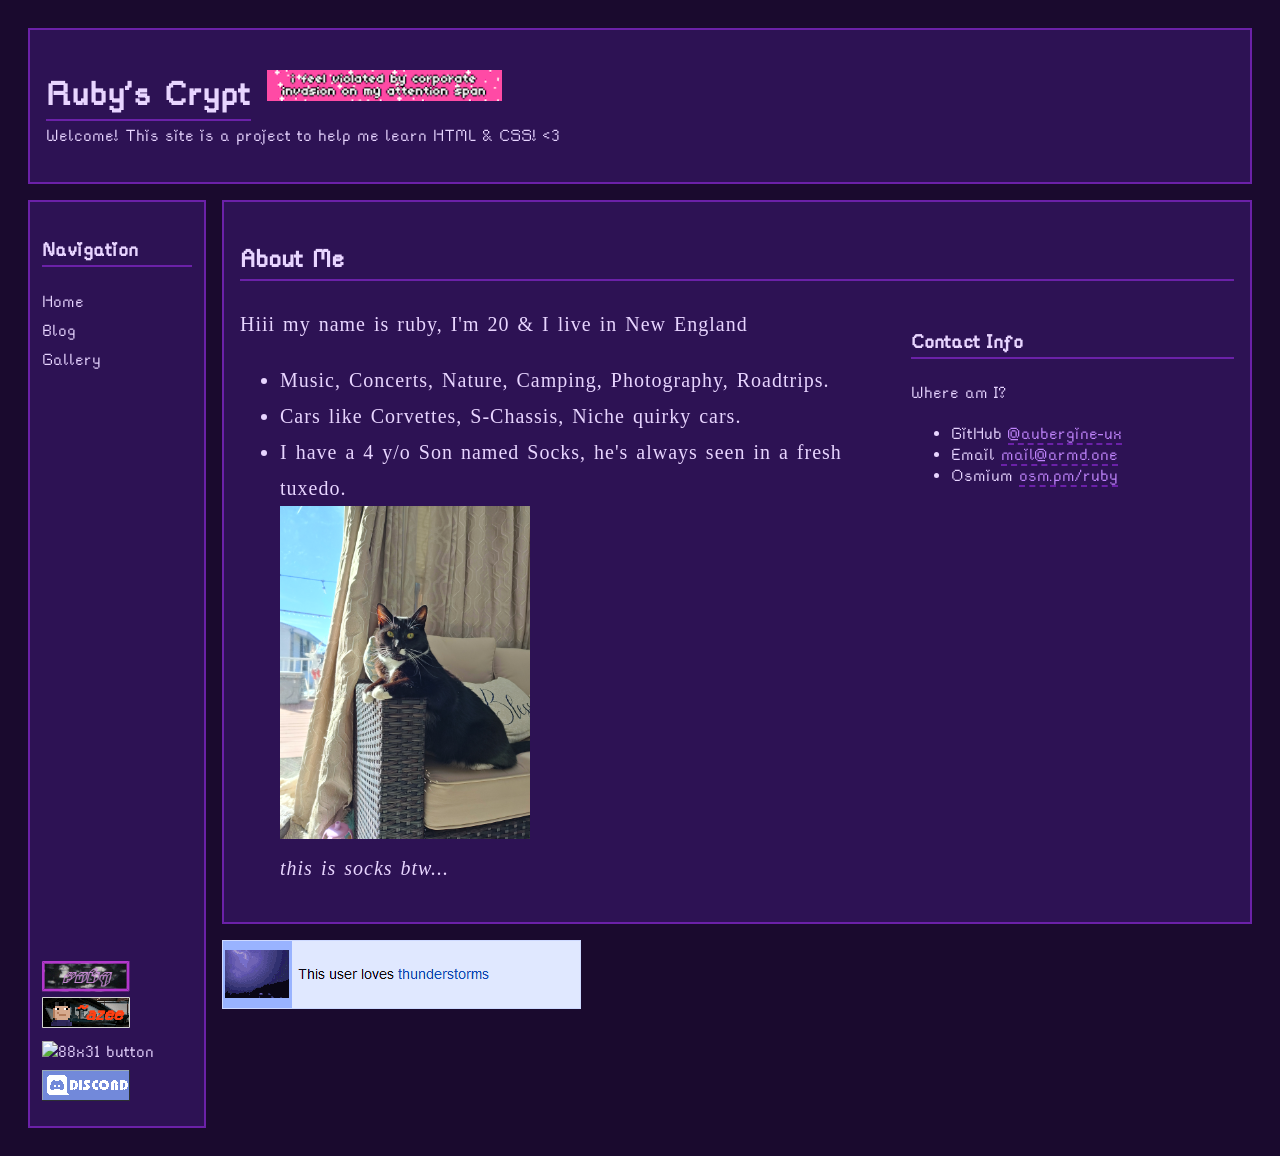
==== index.html @ 08fe073e "RC 26.00.10" ====
<!DOCTYPE html>
<html lang="en">
  <head>
    <meta charset="UTF-8">
    <meta http-equiv="X-UA-Compatible" content="IE=edge">
    <title>Ruby's Crypt</title>
    <meta name="darkreader-lock">
    <meta name="viewport" content="width=device-width, initial-scale=1.0">
    <link rel="icon" type="image/png" href="/favicon.jpg">
    <link rel="stylesheet" href="style.css">
  </head>
  <body>

    <div class="panel">
      <div class="header">
        <h1>Ruby's Crypt</h1>
        <div class="buttons">
          <img src="images/buttons/corporateinvasion.gif" height="31">
        </div>
      </div>
      <p>Welcome! This site is a project to help me learn HTML & CSS! <3</p>
    </div>

    <div class="layout">

      <div class="sidebar">
        <h3>Navigation</h3>
        <a href="index.html">Home</a>
        <a href="blog.html">Blog</a>
        <a href="gallery.html">Gallery</a>
        <div style="margin-top: auto;">
          <img src="images/ruby-button.gif" width="88" height="31" alt="88x31 button">
          <a href="https://azee.sh/"><img src="images/azee-badge.gif" width="88" height="31" alt="88x31 button"></a>
          <a href="https://pandaptable.moe"><img src="https://pandaptable.moe/buttons/button.avif" width="88" height="31" alt="88x31 button"></a>
          <a href="https://discord.com/users/rbi90" target="_blank">
            <img src="images/buttons/discord.gif" width="88" height="31">
          </a>
        </div>
      </div>

      <div class="main">

        <div class="panel">
          <h2>About Me</h2>
          <div style="display: flex; gap: 24px; align-items: flex-start;">

            <div style="flex: 2;">
              <p style="font-family: 'Times New Roman', Times, serif; letter-spacing: 0.05em; line-height: 1.8; word-spacing: 0.1em;">Hiii my name is ruby, I'm 20 & I live in New England</p>
              <ul style="font-family: 'Times New Roman', Times, serif; letter-spacing: 0.05em; line-height: 1.8; word-spacing: 0.1em;">
                <li>Music, Concerts, Nature, Camping, Photography, Roadtrips.</li>
                <li>Cars like Corvettes, S-Chassis, Niche quirky cars.</li>
                <li>I have a 4 y/o Son named Socks, he's always seen in a fresh tuxedo.</li>
                <img src="images/socks_1.jpg" alt="my cat/son socks" style="width: 250px;">
                <figcaption><em>this is socks btw...</em></figcaption>
              </ul>
            </div>

            <div style="flex: 1;">
              <h3>Contact Info</h3>
              <p class="section-desc">Where am I?</p>
              <ul class="elsewhere">
                <li>
                  <span class="label">GitHub</span>
                  <a href="https://github.com/aubergine-ux">@aubergine-ux</a>
                </li>
                <li>
                  <span class="label">Email</span>
                  <a href="mailto:mail@armd.one">mail@armd.one</a>
                </li>
                <li>
                  <span class="label">Osmium</span>
                  <a href="https://osm.pm/ruby">osm.pm/ruby</a>
                </li>
              </ul>
            </div>

          </div>
        </div>

        <img src="images/buttons/thunderstorms.png">

      </div>

    </div>

  </body>
</html>
---- style.css ----
@font-face {
  font-family: "rainyhearts";
  src: url("fonts/rainyhearts.ttf") format("truetype");
  font-display: swap;
}

.film {
  border-bottom: 1px solid #6b21a8;
  padding: 8px 0;
  margin-bottom: 8px;
}
.film a {
  font-weight: bold;
  text-decoration: none;
}

a {
  color: #c084fc;
  text-decoration: none;
  border-bottom: 2px dashed #6b21a8;
}

a:hover {
  color: #e8d5ff;
}

.panel {
  background: #2d1254;
  border: 2px solid #6b21a8;
  padding: 16px;
  margin-bottom: 16px;
}

nav {
  background: #2d1254;
  padding: 0px 16px;
  margin-bottom: 16px;
  border: 2px solid #6b21a8;
}

nav a {
  color: #e8d5ff;
  text-decoration: none;
  border-bottom: none;
  font-weight: bold;
  margin-right: 16px;
}

nav a:hover {
  color: #c084fc;
}

h1 {
  margin-bottom: 4px;
}

p {
  margin-top: 0;
}

hr {
  border: none;
  border-top: 3px dashed #6b21a8;
  height: 2px;
  background: linear-gradient(to right, transparent, #6b21a8, transparent);
  margin: 24px 0;
  position: relative;
}

hr::after {
  content: '✦';
  position: absolute;
  left: 50%;
  top: 50%;
  transform: translate(-50%, -50%);
  background: #1a0a2e;
  color: #c084fc;
  padding: 0 8px;
  font-size: 12px;
}

.buttons {
  display: flex;
  flex-wrap: wrap;
  gap: 4px;
}

.header {
  display: flex;
  align-items: center;
  gap: 16px;
}

body {
  background-color: #1a0a2e;
  color: #e8d5ff;
  font-family: "rainyhearts", sans-serif;
  font-size: 20px;
  padding: 20px;
}

.sidebar {
  display: flex;
  flex-direction: column;
}

.discord-btn {
  margin-top: auto;
}

.song {
  display: flex;
  gap: 16px;
  align-items: center;
}

.gallery {
  display: grid;
  grid-template-columns: repeat(3, 1fr);
  gap: 8px;
}

.gallery img {
  width: 100%;
  height: auto;
  object-fit: cover;
  border: 2px solid #6b21a8;
}

.gallery-page {
  background-color: #0d0618;
}

.layout {
  display: flex;
  gap: 16px;
}

.date {
  font-size: 12px;
  color: #a78bca;
  margin-top: 0;
}

.sidebar {
  width: 150px;
  flex-shrink: 0;
  background: #2d1254;
  border: 2px solid #6b21a8;
  padding: 12px;
}

.sidebar a {
  display: block;
  color: #e8d5ff;
  margin-bottom: 8px;
  border-bottom: none;
}

.sidebar a:hover {
  color: #c084fc;
}

.sidebar {
  position: sticky;
  top: 0;
  height: 100vh;
  overflow-y: auto;
  align-self: flex-start;
}

.main {
  flex: 1;
}

h1, h2, h3 {
  border-bottom: 2px solid #6b21a8;
  padding-bottom: 4px;
}

.container {
  display: flex;
  flex: 1;
}

.column {
  display: flex;
  flex-direction: column;
  gap: 8px;
  width: 100%;
}

.column img {
  width: 100%;
  height: auto;
  display: block;
  border: 2px solid #6b21a8;
}

@media (max-width: 600px) {
  .layout {
    flex-direction: column;
  }

  .sidebar {
    width: 100%;
    height: auto;
    position: static;
    flex-direction: row;
    flex-wrap: wrap;
  }

  .elsewhere {
  list-style: none;
  padding: 0;
  display: flex;
  flex-direction: column;
  gap: 0.4rem;
}

.elsewhere li {
  display: flex;
  gap: 1rem;
  align-items: baseline;
}

.label {
  font-size: 0.8em;
  color: #a78bca;
  min-width: 6rem;
}

.section-desc {
  font-size: 0.85em;
  color: #a78bca;
  margin-bottom: 0.75rem;
}

}
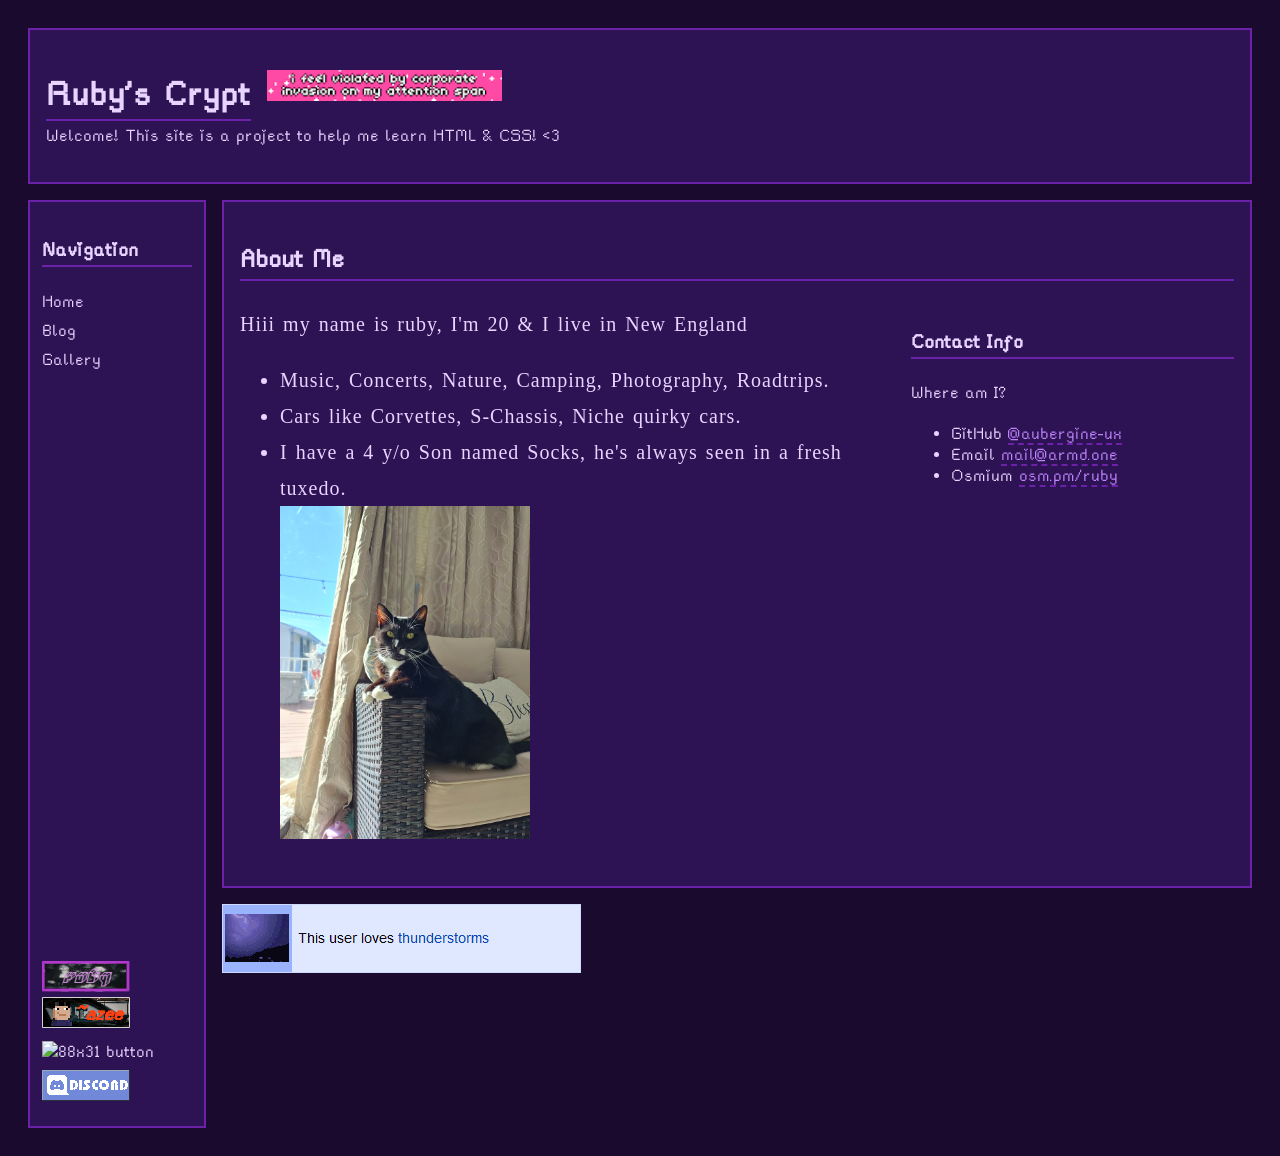
==== commit ae1cf704: "RC 26.00.10-2" ====
--- a/index.html
+++ b/index.html
@@ -50,8 +50,7 @@
                 <li>Music, Concerts, Nature, Camping, Photography, Roadtrips.</li>
                 <li>Cars like Corvettes, S-Chassis, Niche quirky cars.</li>
                 <li>I have a 4 y/o Son named Socks, he's always seen in a fresh tuxedo.</li>
-                <img src="images/socks_1.jpg" alt="my cat/son socks" style="width: 250px;">
-                <figcaption><em>this is socks btw...</em></figcaption>
+                <img src="images/socks_1.jpg" alt="A Picture of a Black and White Tuxedo cat named Socks." style="width: 250px;">
               </ul>
             </div>
 
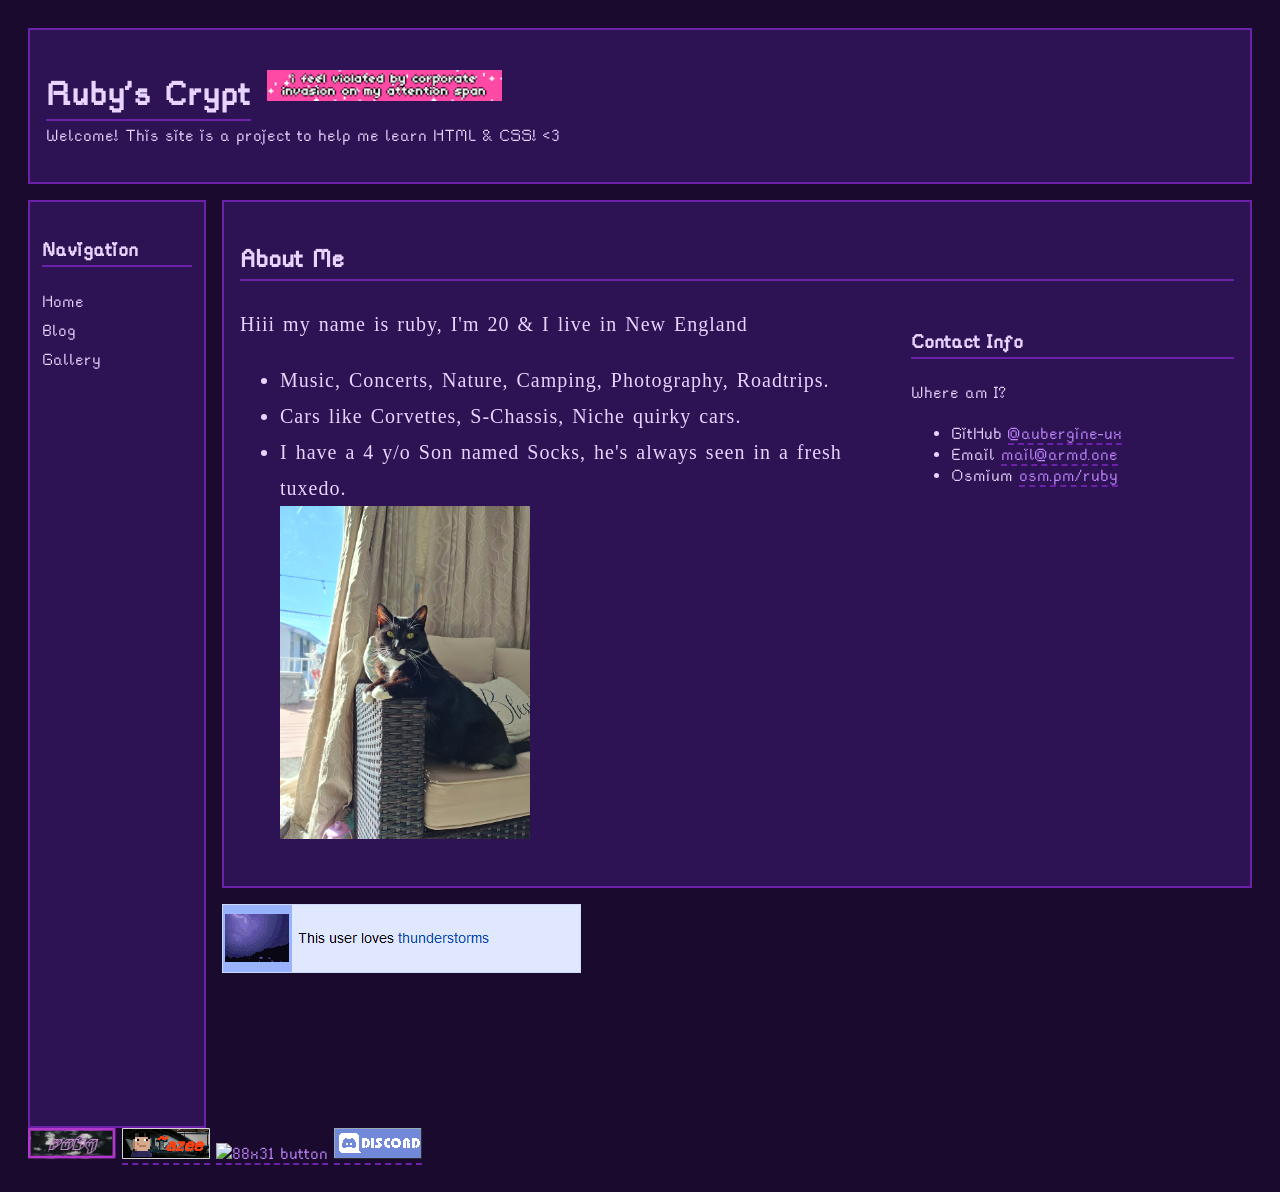
==== commit 31a8c4f3: "RC 26.00.10-3" ====
--- a/index.html
+++ b/index.html
@@ -28,14 +28,6 @@
         <a href="index.html">Home</a>
         <a href="blog.html">Blog</a>
         <a href="gallery.html">Gallery</a>
-        <div style="margin-top: auto;">
-          <img src="images/ruby-button.gif" width="88" height="31" alt="88x31 button">
-          <a href="https://azee.sh/"><img src="images/azee-badge.gif" width="88" height="31" alt="88x31 button"></a>
-          <a href="https://pandaptable.moe"><img src="https://pandaptable.moe/buttons/button.avif" width="88" height="31" alt="88x31 button"></a>
-          <a href="https://discord.com/users/rbi90" target="_blank">
-            <img src="images/buttons/discord.gif" width="88" height="31">
-          </a>
-        </div>
       </div>
 
       <div class="main">
@@ -82,5 +74,15 @@
 
     </div>
 
+    <footer class="buttons-footer">
+      <img src="images/ruby-button.gif" width="88" height="31" alt="88x31 button">
+          <a href="https://azee.sh/"><img src="images/azee-badge.gif" width="88" height="31" alt="88x31 button"></a>
+          <a href="https://pandaptable.moe"><img src="https://pandaptable.moe/buttons/button.avif" width="88" height="31" alt="88x31 button"></a>
+          <a href="https://discord.com/users/rbi90" target="_blank">
+            <img src="images/buttons/discord.gif" width="88" height="31">
+          </a>
+    </footer>
+
+
   </body>
 </html>
--- a/style.css
+++ b/style.css
@@ -236,4 +236,13 @@
   margin-bottom: 0.75rem;
 }
 
+.buttons-footer {
+  display: flex;
+  flex-wrap: wrap;
+  gap: 6px;
+  justify-content: center;
+  padding: 12px;
+  margin-top: 1rem;
+}
+
 }
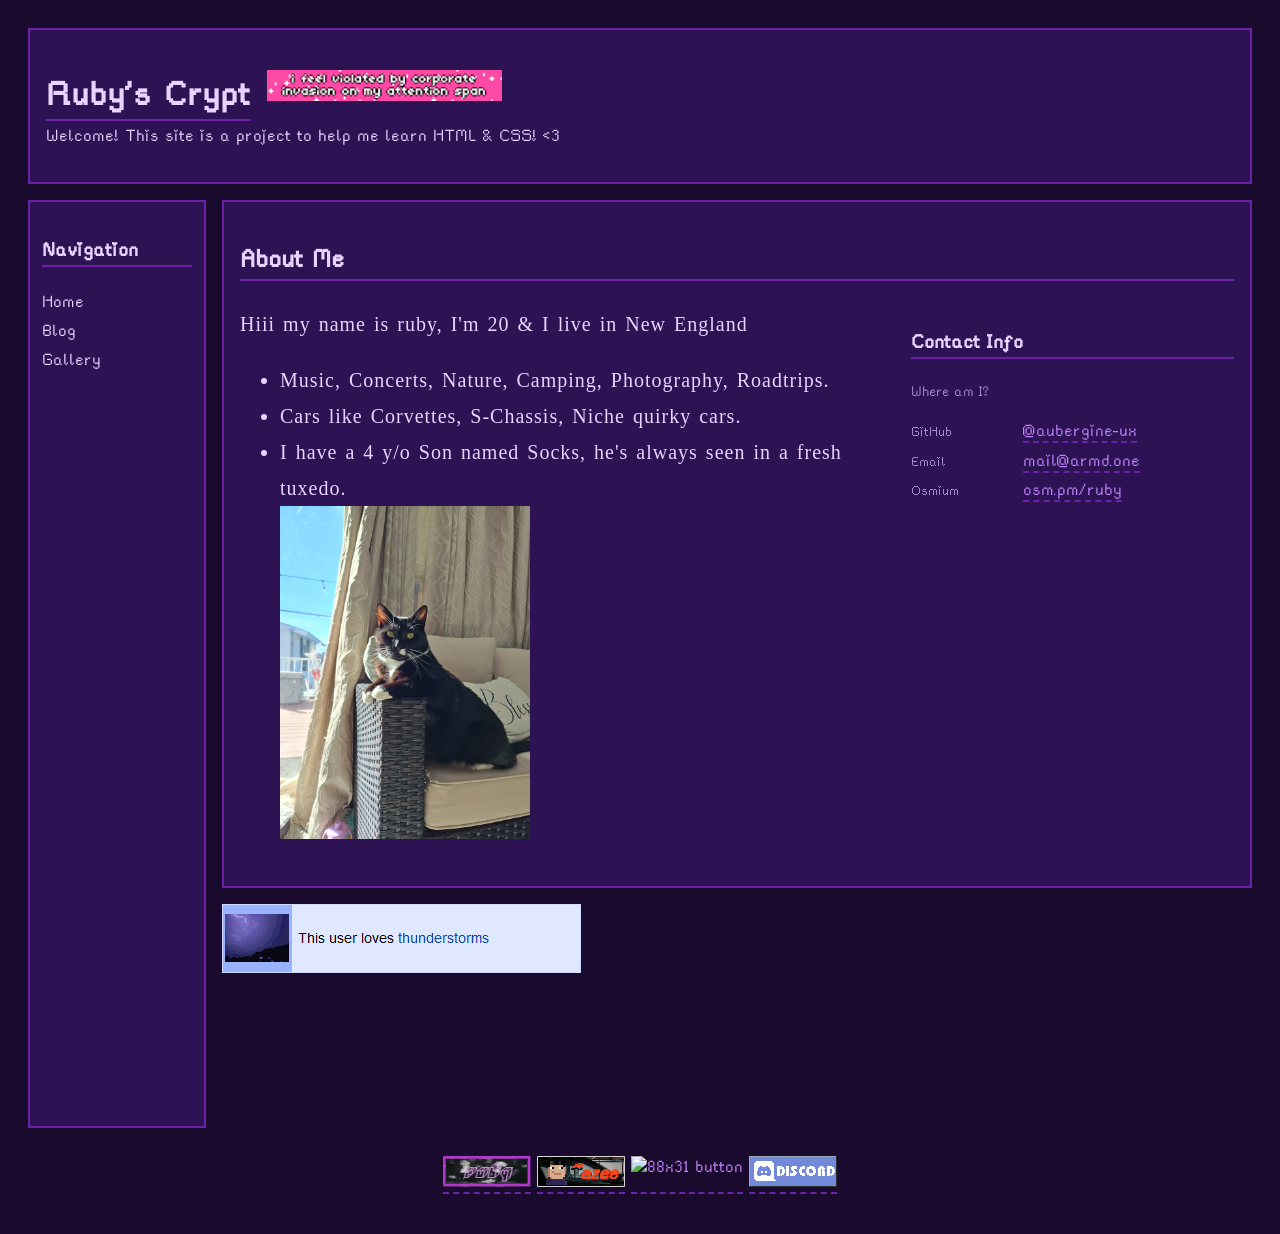
==== commit 0e2a3cb2: "RC 26.00.10-4" ====
--- a/index.html
+++ b/index.html
@@ -75,7 +75,7 @@
     </div>
 
     <footer class="buttons-footer">
-      <img src="images/ruby-button.gif" width="88" height="31" alt="88x31 button">
+      <a><img src="images/ruby-button.gif" width="88" height="31" alt="88x31 button"></a>
           <a href="https://azee.sh/"><img src="images/azee-badge.gif" width="88" height="31" alt="88x31 button"></a>
           <a href="https://pandaptable.moe"><img src="https://pandaptable.moe/buttons/button.avif" width="88" height="31" alt="88x31 button"></a>
           <a href="https://discord.com/users/rbi90" target="_blank">
@@ -83,6 +83,5 @@
           </a>
     </footer>
 
-
   </body>
 </html>
--- a/style.css
+++ b/style.css
@@ -197,6 +197,41 @@
   border: 2px solid #6b21a8;
 }
 
+.elsewhere {
+  list-style: none;
+  padding: 0;
+  display: flex;
+  flex-direction: column;
+  gap: 0.4rem;
+}
+
+.elsewhere li {
+  display: flex;
+  gap: 1rem;
+  align-items: baseline;
+}
+
+.label {
+  font-size: 0.8em;
+  color: #a78bca;
+  min-width: 6rem;
+}
+
+.section-desc {
+  font-size: 0.85em;
+  color: #a78bca;
+  margin-bottom: 0.75rem;
+}
+
+.buttons-footer {
+  display: flex;
+  flex-wrap: wrap;
+  gap: 6px;
+  justify-content: center;
+  padding: 12px;
+  margin-top: 1rem;
+}
+
 @media (max-width: 600px) {
   .layout {
     flex-direction: column;
@@ -209,40 +244,4 @@
     flex-direction: row;
     flex-wrap: wrap;
   }
-
-  .elsewhere {
-  list-style: none;
-  padding: 0;
-  display: flex;
-  flex-direction: column;
-  gap: 0.4rem;
-}
-
-.elsewhere li {
-  display: flex;
-  gap: 1rem;
-  align-items: baseline;
-}
-
-.label {
-  font-size: 0.8em;
-  color: #a78bca;
-  min-width: 6rem;
-}
-
-.section-desc {
-  font-size: 0.85em;
-  color: #a78bca;
-  margin-bottom: 0.75rem;
-}
-
-.buttons-footer {
-  display: flex;
-  flex-wrap: wrap;
-  gap: 6px;
-  justify-content: center;
-  padding: 12px;
-  margin-top: 1rem;
-}
-
 }
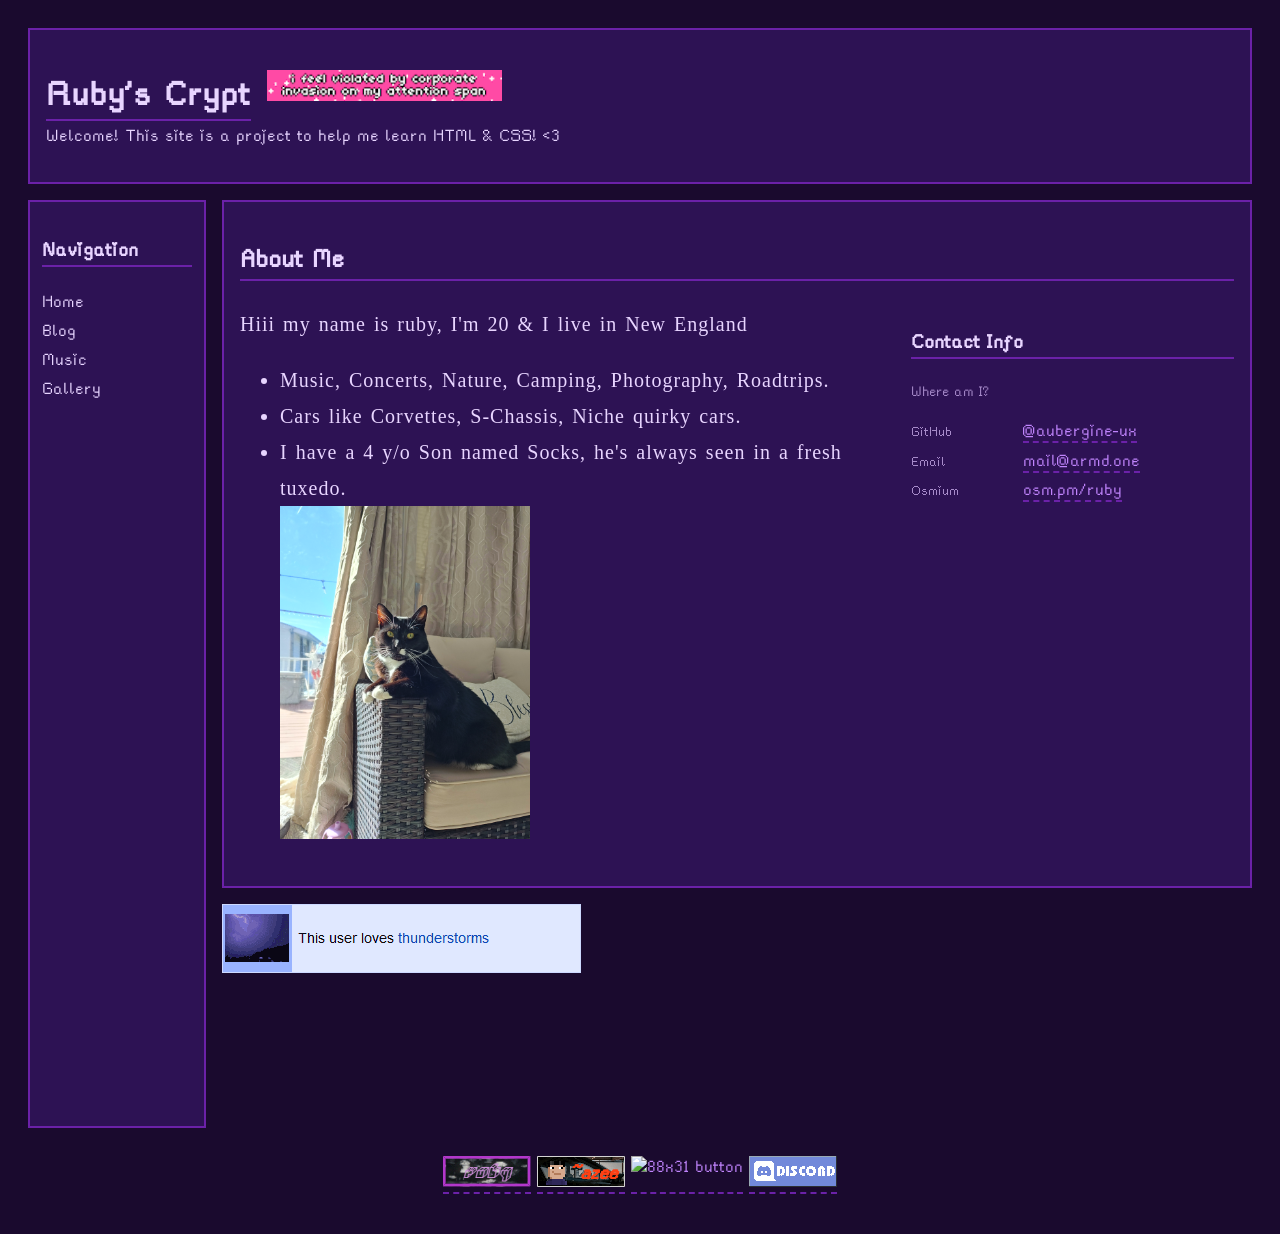
==== commit 2e543760: "RC 26.12 | Updated Nav" ====
--- a/index.html
+++ b/index.html
@@ -27,6 +27,7 @@
         <h3>Navigation</h3>
         <a href="index.html">Home</a>
         <a href="blog.html">Blog</a>
+        <a href="music.html">Music</a>
         <a href="gallery.html">Gallery</a>
       </div>
 
--- a/style.css
+++ b/style.css
@@ -109,9 +109,21 @@
 }
 
 .song {
-  display: flex;
+  border-bottom: 1px solid #6b21a8;
+  display: flex;
+  padding: 8px 0;
   gap: 16px;
   align-items: center;
+}
+
+.song h3 {
+  margin: 0 0 2px 0;
+  border-bottom: none;
+  padding-bottom: 0;
+}
+
+.song p {
+  margin: 0;;
 }
 
 .gallery {
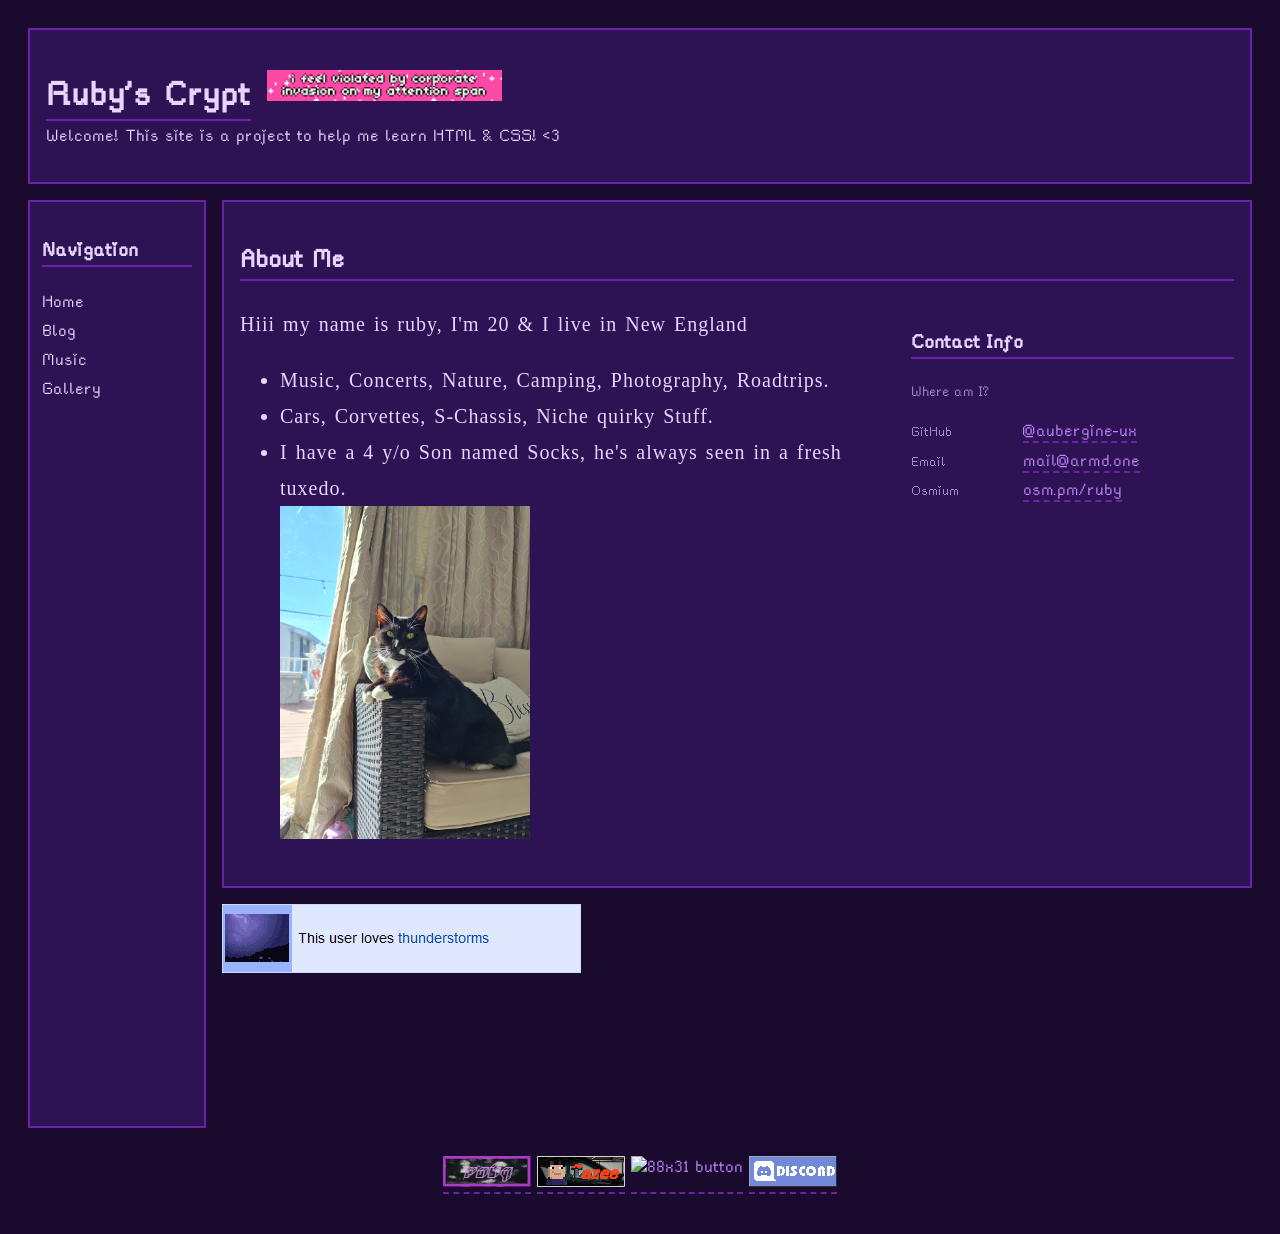
==== commit 9b9747f5: "Updated About Me" ====
--- a/index.html
+++ b/index.html
@@ -41,7 +41,7 @@
               <p style="font-family: 'Times New Roman', Times, serif; letter-spacing: 0.05em; line-height: 1.8; word-spacing: 0.1em;">Hiii my name is ruby, I'm 20 & I live in New England</p>
               <ul style="font-family: 'Times New Roman', Times, serif; letter-spacing: 0.05em; line-height: 1.8; word-spacing: 0.1em;">
                 <li>Music, Concerts, Nature, Camping, Photography, Roadtrips.</li>
-                <li>Cars like Corvettes, S-Chassis, Niche quirky cars.</li>
+                <li>Cars, Corvettes, S-Chassis, Niche quirky Stuff.</li>
                 <li>I have a 4 y/o Son named Socks, he's always seen in a fresh tuxedo.</li>
                 <img src="images/socks_1.jpg" alt="A Picture of a Black and White Tuxedo cat named Socks." style="width: 250px;">
               </ul>
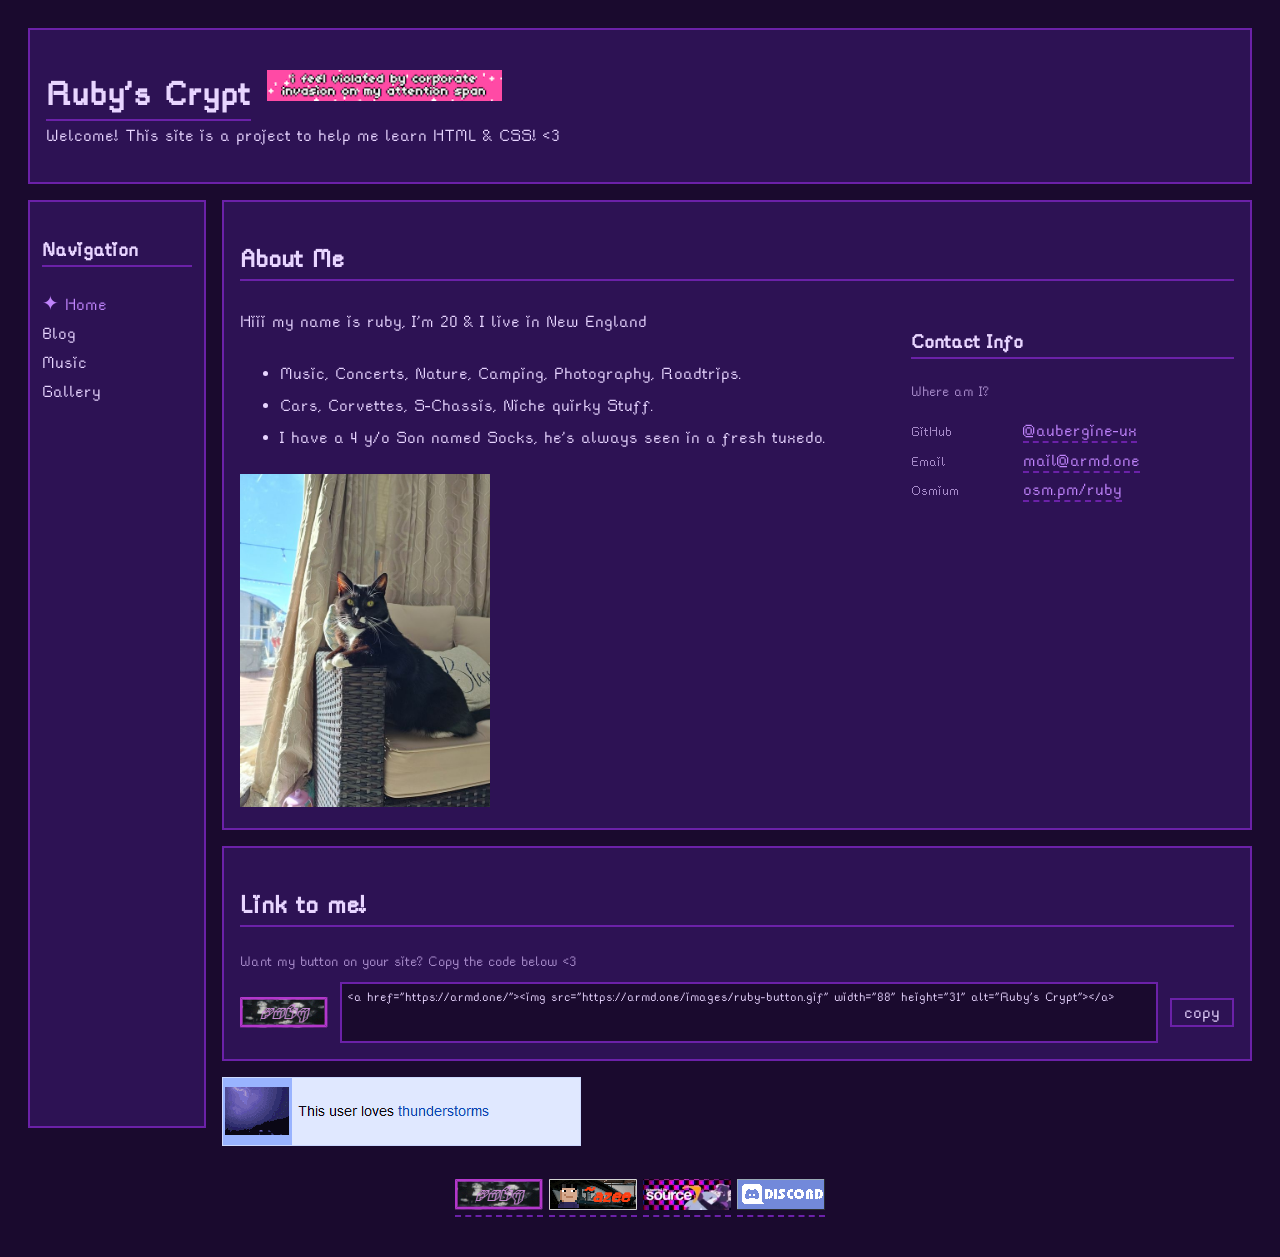
==== commit 836bca58: "RC 26.17 | Faster gallery, lightbox, link previews - Gallery shows resized thumbnails (~2.5 MB inste" ====
--- a/index.html
+++ b/index.html
@@ -1,88 +1,124 @@
-<!DOCTYPE html>
-<html lang="en">
-  <head>
-    <meta charset="UTF-8">
-    <meta http-equiv="X-UA-Compatible" content="IE=edge">
-    <title>Ruby's Crypt</title>
-    <meta name="darkreader-lock">
-    <meta name="viewport" content="width=device-width, initial-scale=1.0">
-    <link rel="icon" type="image/png" href="/favicon.jpg">
-    <link rel="stylesheet" href="style.css">
-  </head>
-  <body>
-
-    <div class="panel">
-      <div class="header">
-        <h1>Ruby's Crypt</h1>
-        <div class="buttons">
-          <img src="images/buttons/corporateinvasion.gif" height="31">
-        </div>
-      </div>
-      <p>Welcome! This site is a project to help me learn HTML & CSS! <3</p>
-    </div>
-
-    <div class="layout">
-
-      <div class="sidebar">
-        <h3>Navigation</h3>
-        <a href="index.html">Home</a>
-        <a href="blog.html">Blog</a>
-        <a href="music.html">Music</a>
-        <a href="gallery.html">Gallery</a>
-      </div>
-
-      <div class="main">
-
-        <div class="panel">
-          <h2>About Me</h2>
-          <div style="display: flex; gap: 24px; align-items: flex-start;">
-
-            <div style="flex: 2;">
-              <p style="font-family: 'Times New Roman', Times, serif; letter-spacing: 0.05em; line-height: 1.8; word-spacing: 0.1em;">Hiii my name is ruby, I'm 20 & I live in New England</p>
-              <ul style="font-family: 'Times New Roman', Times, serif; letter-spacing: 0.05em; line-height: 1.8; word-spacing: 0.1em;">
-                <li>Music, Concerts, Nature, Camping, Photography, Roadtrips.</li>
-                <li>Cars, Corvettes, S-Chassis, Niche quirky Stuff.</li>
-                <li>I have a 4 y/o Son named Socks, he's always seen in a fresh tuxedo.</li>
-                <img src="images/socks_1.jpg" alt="A Picture of a Black and White Tuxedo cat named Socks." style="width: 250px;">
-              </ul>
-            </div>
-
-            <div style="flex: 1;">
-              <h3>Contact Info</h3>
-              <p class="section-desc">Where am I?</p>
-              <ul class="elsewhere">
-                <li>
-                  <span class="label">GitHub</span>
-                  <a href="https://github.com/aubergine-ux">@aubergine-ux</a>
-                </li>
-                <li>
-                  <span class="label">Email</span>
-                  <a href="mailto:mail@armd.one">mail@armd.one</a>
-                </li>
-                <li>
-                  <span class="label">Osmium</span>
-                  <a href="https://osm.pm/ruby">osm.pm/ruby</a>
-                </li>
-              </ul>
-            </div>
-
-          </div>
-        </div>
-
-        <img src="images/buttons/thunderstorms.png">
-
-      </div>
-
-    </div>
-
-    <footer class="buttons-footer">
-      <a><img src="images/ruby-button.gif" width="88" height="31" alt="88x31 button"></a>
-          <a href="https://azee.sh/"><img src="images/azee-badge.gif" width="88" height="31" alt="88x31 button"></a>
-          <a href="https://pandaptable.moe"><img src="https://pandaptable.moe/buttons/button.avif" width="88" height="31" alt="88x31 button"></a>
-          <a href="https://discord.com/users/rbi90" target="_blank">
-            <img src="images/buttons/discord.gif" width="88" height="31">
-          </a>
-    </footer>
-
-  </body>
-</html>+<!DOCTYPE html>
+<html lang="en">
+  <head>
+    <meta charset="UTF-8">
+    <meta name="viewport" content="width=device-width, initial-scale=1.0">
+    <meta name="darkreader-lock">
+    <title>Ruby's Crypt</title>
+    <meta name="description" content="Ruby's little corner of the web: photos, music, poems and a tuxedo cat named Socks.">
+    <meta name="theme-color" content="#6b21a8">
+    <meta property="og:type" content="website">
+    <meta property="og:site_name" content="Ruby's Crypt">
+    <meta property="og:title" content="Ruby's Crypt">
+    <meta property="og:description" content="Ruby's little corner of the web: photos, music, poems and a tuxedo cat named Socks.">
+    <meta property="og:url" content="https://armd.one/">
+    <meta property="og:image" content="https://armd.one/images/og-card.jpg">
+    <meta property="og:image:width" content="1200">
+    <meta property="og:image:height" content="630">
+    <meta property="og:image:alt" content="Socks, a black and white tuxedo cat, lounging in the sun.">
+    <meta name="twitter:card" content="summary_large_image">
+    <link rel="icon" type="image/png" sizes="32x32" href="favicon-32.png">
+    <link rel="apple-touch-icon" href="apple-touch-icon.png">
+    <link rel="preload" href="fonts/rainyhearts.ttf" as="font" type="font/ttf" crossorigin>
+    <link rel="stylesheet" href="style.css">
+  </head>
+  <body>
+
+    <div class="panel">
+      <div class="header">
+        <h1>Ruby's Crypt</h1>
+        <div class="buttons">
+          <img src="images/buttons/corporateinvasion.gif" width="235" height="31" alt="i feel violated by corporate invasion on my attention span">
+        </div>
+      </div>
+      <p>Welcome! This site is a project to help me learn HTML & CSS! &lt;3</p>
+    </div>
+
+    <div class="layout">
+
+      <div class="sidebar">
+        <h3>Navigation</h3>
+        <a href="index.html" aria-current="page">Home</a>
+        <a href="blog.html">Blog</a>
+        <a href="music.html">Music</a>
+        <a href="gallery.html">Gallery</a>
+      </div>
+
+      <div class="main">
+
+        <div class="panel">
+          <h2>About Me</h2>
+          <div class="about">
+
+            <div style="flex: 2;">
+              <p class="prose">Hiii my name is ruby, I'm 20 &amp; I live in New England</p>
+              <ul class="prose">
+                <li>Music, Concerts, Nature, Camping, Photography, Roadtrips.</li>
+                <li>Cars, Corvettes, S-Chassis, Niche quirky Stuff.</li>
+                <li>I have a 4 y/o Son named Socks, he's always seen in a fresh tuxedo.</li>
+              </ul>
+              <img class="socks" src="images/socks_small.jpg" width="600" height="800" alt="Socks, a black and white tuxedo cat, lounging on a wicker basket in the sun.">
+            </div>
+
+            <div style="flex: 1;">
+              <h3>Contact Info</h3>
+              <p class="section-desc">Where am I?</p>
+              <ul class="elsewhere">
+                <li>
+                  <span class="label">GitHub</span>
+                  <a href="https://github.com/aubergine-ux">@aubergine-ux</a>
+                </li>
+                <li>
+                  <span class="label">Email</span>
+                  <a href="mailto:mail@armd.one">mail@armd.one</a>
+                </li>
+                <li>
+                  <span class="label">Osmium</span>
+                  <a href="https://osm.pm/ruby">osm.pm/ruby</a>
+                </li>
+              </ul>
+            </div>
+
+          </div>
+        </div>
+
+        <div class="panel">
+          <h2>Link to me!</h2>
+          <p class="section-desc">Want my button on your site? Copy the code below &lt;3</p>
+          <div class="linkback">
+            <img src="images/ruby-button.gif" width="88" height="31" alt="Ruby's Crypt">
+            <textarea readonly rows="3" aria-label="HTML code for my 88x31 button">&lt;a href="https://armd.one/"&gt;&lt;img src="https://armd.one/images/ruby-button.gif" width="88" height="31" alt="Ruby's Crypt"&gt;&lt;/a&gt;</textarea>
+            <button type="button" class="btn copy-btn">copy</button>
+          </div>
+        </div>
+
+        <img src="images/buttons/thunderstorms.png" width="359" height="69" alt="This user loves thunderstorms">
+
+      </div>
+
+    </div>
+
+    <footer class="buttons-footer">
+      <a href="https://armd.one/"><img src="images/ruby-button.gif" width="88" height="31" alt="Ruby's Crypt"></a>
+      <a href="https://azee.sh/"><img src="images/azee-badge.gif" width="88" height="31" alt="azee.sh"></a>
+      <a href="https://pandaptable.moe"><img src="images/buttons/pandaptable.avif" width="88" height="31" alt="pandaptable.moe"></a>
+      <a href="https://discord.com/users/rbi90" target="_blank" rel="noopener"><img src="images/buttons/discord.gif" width="88" height="31" alt="Message me on Discord"></a>
+    </footer>
+
+    <script>
+      // "copy" button for the link-back code.
+      const linkbackCode = document.querySelector('.linkback textarea');
+      linkbackCode.addEventListener('focus', () => linkbackCode.select());
+      document.querySelector('.copy-btn').addEventListener('click', async event => {
+        linkbackCode.select();
+        try {
+          await navigator.clipboard.writeText(linkbackCode.value);
+          event.target.textContent = 'copied!';
+        } catch {
+          event.target.textContent = 'press ctrl+c';
+        }
+      });
+    </script>
+
+  </body>
+</html>
--- a/style.css
+++ b/style.css
@@ -1,259 +1,402 @@
-@font-face {
-  font-family: "rainyhearts";
-  src: url("fonts/rainyhearts.ttf") format("truetype");
-  font-display: swap;
-}
-
-.film {
-  border-bottom: 1px solid #6b21a8;
-  padding: 8px 0;
-  margin-bottom: 8px;
-}
-.film a {
-  font-weight: bold;
-  text-decoration: none;
-}
-
-a {
-  color: #c084fc;
-  text-decoration: none;
-  border-bottom: 2px dashed #6b21a8;
-}
-
-a:hover {
-  color: #e8d5ff;
-}
-
-.panel {
-  background: #2d1254;
-  border: 2px solid #6b21a8;
-  padding: 16px;
-  margin-bottom: 16px;
-}
-
-nav {
-  background: #2d1254;
-  padding: 0px 16px;
-  margin-bottom: 16px;
-  border: 2px solid #6b21a8;
-}
-
-nav a {
-  color: #e8d5ff;
-  text-decoration: none;
-  border-bottom: none;
-  font-weight: bold;
-  margin-right: 16px;
-}
-
-nav a:hover {
-  color: #c084fc;
-}
-
-h1 {
-  margin-bottom: 4px;
-}
-
-p {
-  margin-top: 0;
-}
-
-hr {
-  border: none;
-  border-top: 3px dashed #6b21a8;
-  height: 2px;
-  background: linear-gradient(to right, transparent, #6b21a8, transparent);
-  margin: 24px 0;
-  position: relative;
-}
-
-hr::after {
-  content: '✦';
-  position: absolute;
-  left: 50%;
-  top: 50%;
-  transform: translate(-50%, -50%);
-  background: #1a0a2e;
-  color: #c084fc;
-  padding: 0 8px;
-  font-size: 12px;
-}
-
-.buttons {
-  display: flex;
-  flex-wrap: wrap;
-  gap: 4px;
-}
-
-.header {
-  display: flex;
-  align-items: center;
-  gap: 16px;
-}
-
-body {
-  background-color: #1a0a2e;
-  color: #e8d5ff;
-  font-family: "rainyhearts", sans-serif;
-  font-size: 20px;
-  padding: 20px;
-}
-
-.sidebar {
-  display: flex;
-  flex-direction: column;
-}
-
-.discord-btn {
-  margin-top: auto;
-}
-
-.song {
-  border-bottom: 1px solid #6b21a8;
-  display: flex;
-  padding: 8px 0;
-  gap: 16px;
-  align-items: center;
-}
-
-.song h3 {
-  margin: 0 0 2px 0;
-  border-bottom: none;
-  padding-bottom: 0;
-}
-
-.song p {
-  margin: 0;;
-}
-
-.gallery {
-  display: grid;
-  grid-template-columns: repeat(3, 1fr);
-  gap: 8px;
-}
-
-.gallery img {
-  width: 100%;
-  height: auto;
-  object-fit: cover;
-  border: 2px solid #6b21a8;
-}
-
-.gallery-page {
-  background-color: #0d0618;
-}
-
-.layout {
-  display: flex;
-  gap: 16px;
-}
-
-.date {
-  font-size: 12px;
-  color: #a78bca;
-  margin-top: 0;
-}
-
-.sidebar {
-  width: 150px;
-  flex-shrink: 0;
-  background: #2d1254;
-  border: 2px solid #6b21a8;
-  padding: 12px;
-}
-
-.sidebar a {
-  display: block;
-  color: #e8d5ff;
-  margin-bottom: 8px;
-  border-bottom: none;
-}
-
-.sidebar a:hover {
-  color: #c084fc;
-}
-
-.sidebar {
-  position: sticky;
-  top: 0;
-  height: 100vh;
-  overflow-y: auto;
-  align-self: flex-start;
-}
-
-.main {
-  flex: 1;
-}
-
-h1, h2, h3 {
-  border-bottom: 2px solid #6b21a8;
-  padding-bottom: 4px;
-}
-
-.container {
-  display: flex;
-  flex: 1;
-}
-
-.column {
-  display: flex;
-  flex-direction: column;
-  gap: 8px;
-  width: 100%;
-}
-
-.column img {
-  width: 100%;
-  height: auto;
-  display: block;
-  border: 2px solid #6b21a8;
-}
-
-.elsewhere {
-  list-style: none;
-  padding: 0;
-  display: flex;
-  flex-direction: column;
-  gap: 0.4rem;
-}
-
-.elsewhere li {
-  display: flex;
-  gap: 1rem;
-  align-items: baseline;
-}
-
-.label {
-  font-size: 0.8em;
-  color: #a78bca;
-  min-width: 6rem;
-}
-
-.section-desc {
-  font-size: 0.85em;
-  color: #a78bca;
-  margin-bottom: 0.75rem;
-}
-
-.buttons-footer {
-  display: flex;
-  flex-wrap: wrap;
-  gap: 6px;
-  justify-content: center;
-  padding: 12px;
-  margin-top: 1rem;
-}
-
-@media (max-width: 600px) {
-  .layout {
-    flex-direction: column;
-  }
-
-  .sidebar {
-    width: 100%;
-    height: auto;
-    position: static;
-    flex-direction: row;
-    flex-wrap: wrap;
-  }
-}+@font-face {
+  font-family: "rainyhearts";
+  src: url("fonts/rainyhearts.ttf") format("truetype");
+  font-display: swap;
+}
+
+/* The whole palette lives here, so a colour only ever changes in one place. */
+:root {
+  --bg: #1a0a2e;
+  --bg-deep: #0d0618;
+  --panel: #2d1254;
+  --line: #6b21a8;
+  --accent: #c084fc;
+  --text: #e8d5ff;
+  --muted: #a78bca;
+
+  /* Whatever colour sits behind the current element; the ✦ on <hr> uses it. */
+  --behind: var(--bg);
+}
+
+body {
+  background-color: var(--bg);
+  color: var(--text);
+  font-family: "rainyhearts", sans-serif;
+  font-size: 20px;
+  padding: 20px;
+}
+
+.gallery-page {
+  --bg: var(--bg-deep);
+  --behind: var(--bg-deep);
+}
+
+/* Form controls don't pick up the page font on their own; make them. */
+button,
+input,
+textarea,
+select {
+  font: inherit;
+  color: inherit;
+}
+
+a {
+  color: var(--accent);
+  text-decoration: none;
+  border-bottom: 2px dashed var(--line);
+}
+
+a:hover {
+  color: var(--text);
+}
+
+h1 {
+  margin-bottom: 4px;
+}
+
+h1, h2, h3 {
+  border-bottom: 2px solid var(--line);
+  padding-bottom: 4px;
+}
+
+p {
+  margin-top: 0;
+}
+
+img {
+  max-width: 100%;
+  height: auto;
+}
+
+hr {
+  border: none;
+  border-top: 3px dashed var(--line);
+  height: 2px;
+  background: linear-gradient(to right, transparent, var(--line), transparent);
+  margin: 24px 0;
+  position: relative;
+}
+
+hr::after {
+  content: '✦';
+  position: absolute;
+  left: 50%;
+  top: 50%;
+  transform: translate(-50%, -50%);
+  background: var(--behind);
+  color: var(--accent);
+  padding: 0 8px;
+  font-size: 12px;
+}
+
+.panel {
+  --behind: var(--panel);
+  background: var(--panel);
+  border: 2px solid var(--line);
+  padding: 16px;
+  margin-bottom: 16px;
+}
+
+.header {
+  display: flex;
+  flex-wrap: wrap;
+  align-items: center;
+  gap: 16px;
+}
+
+.buttons {
+  display: flex;
+  flex-wrap: wrap;
+  gap: 4px;
+}
+
+.btn {
+  background: var(--panel);
+  border: 2px solid var(--line);
+  color: var(--text);
+  padding: 2px 12px;
+  cursor: pointer;
+}
+
+.btn:hover,
+.btn:focus-visible {
+  border-color: var(--accent);
+  color: var(--accent);
+}
+
+/* ---------- Layout ---------- */
+
+.layout {
+  display: flex;
+  gap: 16px;
+}
+
+.main {
+  flex: 1;
+}
+
+.sidebar {
+  display: flex;
+  flex-direction: column;
+  width: 150px;
+  flex-shrink: 0;
+  background: var(--panel);
+  border: 2px solid var(--line);
+  padding: 12px;
+  position: sticky;
+  top: 0;
+  height: 100vh;
+  overflow-y: auto;
+  align-self: flex-start;
+}
+
+.sidebar a {
+  display: block;
+  color: var(--text);
+  margin-bottom: 8px;
+  border-bottom: none;
+}
+
+.sidebar a:hover {
+  color: var(--accent);
+}
+
+/* The page you're on. */
+.sidebar a[aria-current="page"] {
+  color: var(--accent);
+}
+
+.sidebar a[aria-current="page"]::before {
+  content: '✦ ';
+}
+
+.buttons-footer {
+  display: flex;
+  flex-wrap: wrap;
+  gap: 6px;
+  justify-content: center;
+  padding: 12px;
+  margin-top: 1rem;
+}
+
+/* ---------- Text ---------- */
+
+.prose {
+  line-height: 1.6;
+}
+
+.date {
+  font-size: 12px;
+  color: var(--muted);
+  margin-top: 0;
+}
+
+.date a {
+  color: inherit;
+  border-bottom: 1px dashed var(--line);
+}
+
+.section-desc {
+  font-size: 0.85em;
+  color: var(--muted);
+  margin-bottom: 0.75rem;
+}
+
+.label {
+  font-size: 0.8em;
+  color: var(--muted);
+  min-width: 6rem;
+}
+
+/* ---------- Home ---------- */
+
+.about {
+  display: flex;
+  gap: 24px;
+  align-items: flex-start;
+}
+
+.socks {
+  width: 250px;
+}
+
+.elsewhere {
+  list-style: none;
+  padding: 0;
+  display: flex;
+  flex-direction: column;
+  gap: 0.4rem;
+}
+
+.elsewhere li {
+  display: flex;
+  gap: 1rem;
+  align-items: baseline;
+}
+
+.linkback {
+  display: flex;
+  flex-wrap: wrap;
+  gap: 12px;
+  align-items: center;
+}
+
+.linkback textarea {
+  flex: 1;
+  min-width: 12rem;
+  background: var(--bg);
+  border: 2px solid var(--line);
+  padding: 6px;
+  font-size: 0.75em;
+  resize: none;
+}
+
+/* Blog posts are link targets; leave a little room above them. */
+.post {
+  scroll-margin-top: 16px;
+}
+
+.post:target {
+  border-color: var(--accent);
+}
+
+/* ---------- Music ---------- */
+
+.song {
+  border-bottom: 1px solid var(--line);
+  display: flex;
+  padding: 8px 0;
+  gap: 16px;
+  align-items: center;
+}
+
+.song > div {
+  flex: 1;
+  min-width: 0;
+}
+
+.song h3 {
+  margin: 0 0 2px 0;
+  border-bottom: none;
+  padding-bottom: 0;
+}
+
+.song p {
+  margin: 0;
+}
+
+.song iframe {
+  border: 0;
+  border-radius: 12px;
+}
+
+/* ---------- Gallery ---------- */
+
+.container {
+  display: flex;
+  flex: 1;
+  gap: 8px;
+}
+
+.column {
+  display: flex;
+  flex-direction: column;
+  gap: 8px;
+  width: 100%;
+}
+
+.column a {
+  display: block;
+  border-bottom: none;
+}
+
+.column img {
+  box-sizing: border-box;
+  width: 100%;
+  display: block;
+  border: 2px solid var(--line);
+  transition: border-color 0.15s ease, filter 0.15s ease;
+}
+
+.column a:hover img,
+.column a:focus-visible img {
+  border-color: var(--accent);
+  filter: brightness(1.1);
+}
+
+.lightbox {
+  padding: 0;
+  max-width: 95vw;
+  max-height: 95vh;
+  background: var(--bg-deep);
+  color: var(--text);
+  border: 2px solid var(--line);
+}
+
+.lightbox::backdrop {
+  background: rgba(13, 6, 24, 0.88);
+}
+
+.lightbox img {
+  display: block;
+  max-width: 95vw;
+  max-height: calc(95vh - 4rem);
+  width: auto;
+  margin: 0 auto;
+}
+
+.lightbox-bar {
+  display: flex;
+  flex-wrap: wrap;
+  align-items: center;
+  gap: 8px;
+  padding: 8px;
+  border-top: 2px solid var(--line);
+}
+
+.lightbox-caption {
+  flex: 1;
+  min-width: 10rem;
+  font-size: 0.85em;
+  color: var(--muted);
+}
+
+/* ---------- Phones ---------- */
+
+@media (max-width: 600px) {
+  body {
+    padding: 12px;
+  }
+
+  .layout {
+    flex-direction: column;
+  }
+
+  .sidebar {
+    box-sizing: border-box;
+    width: 100%;
+    height: auto;
+    position: static;
+    flex-direction: row;
+    flex-wrap: wrap;
+    column-gap: 16px;
+  }
+
+  .sidebar h3 {
+    width: 100%;
+    margin-top: 0;
+  }
+
+  .about {
+    flex-direction: column;
+  }
+
+  /* One photo list instead of three stacked columns, so the date order holds. */
+  .container {
+    flex-direction: column;
+  }
+
+  .column {
+    display: contents;
+  }
+}
